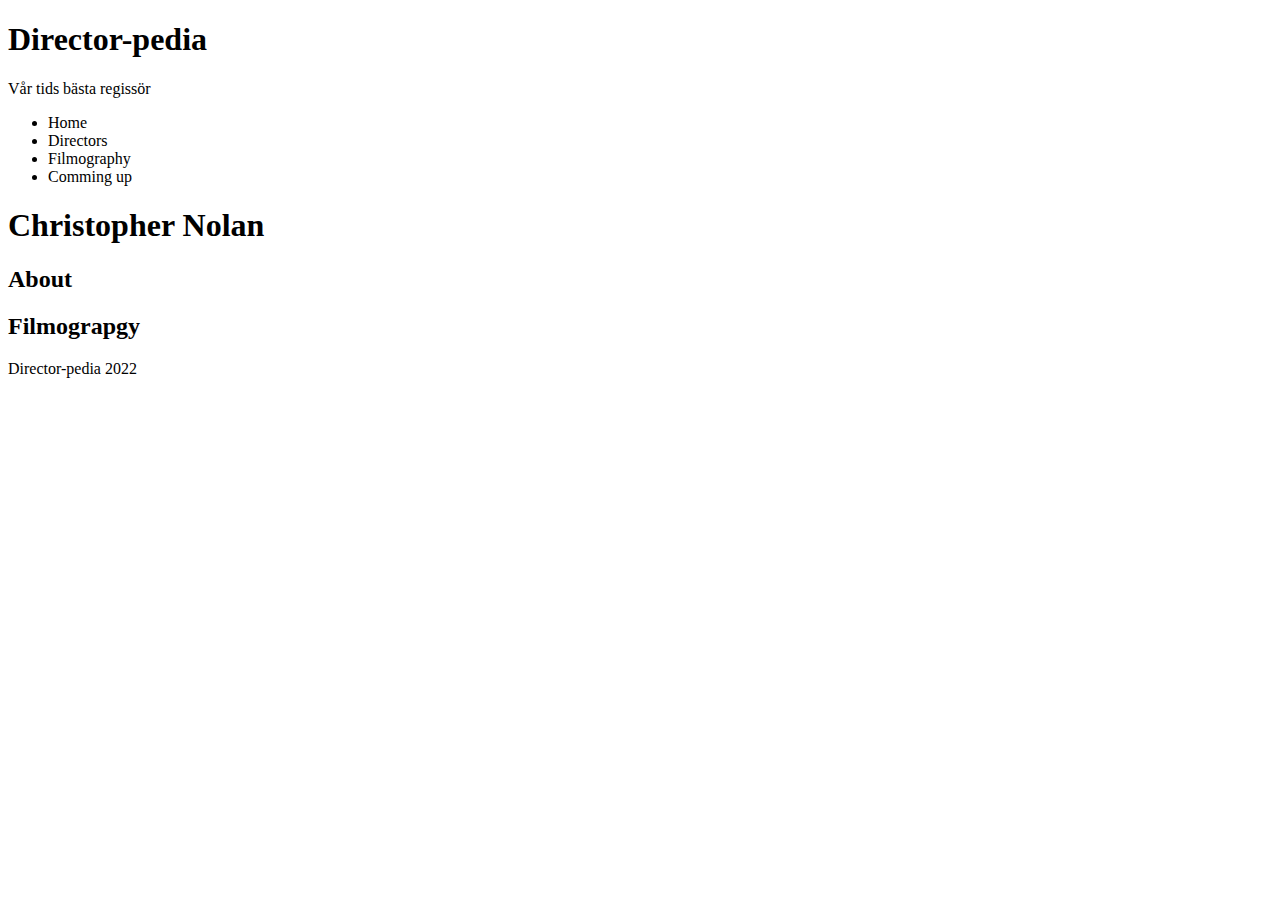
==== index.html @ 8342a910 "Grund-html" ====
<!doctype html>
<html>
    <head>
        <meta charset="utf-8">
        <title></title>
        <link rel="stylesheet" href="stylesheet.css">
    </head>
    <body>
        <h1>Director-pedia</h1>
        <p>Vår tids bästa regissör</p>

        <div id="menu">
            <ul>
                <li>Home</li>
                <li>Directors</li>
                <li>Filmography</li>
                <li>Comming up</li>
            </ul>
        </div>

        <h1>Christopher Nolan</h1>
        <div id="image"> </div>

        <h2>About</h2>
        <p></p>

        <h2>Filmograpgy</h2>
        <p></p>

        <p>Director-pedia 2022</p>

    </body>
</html>
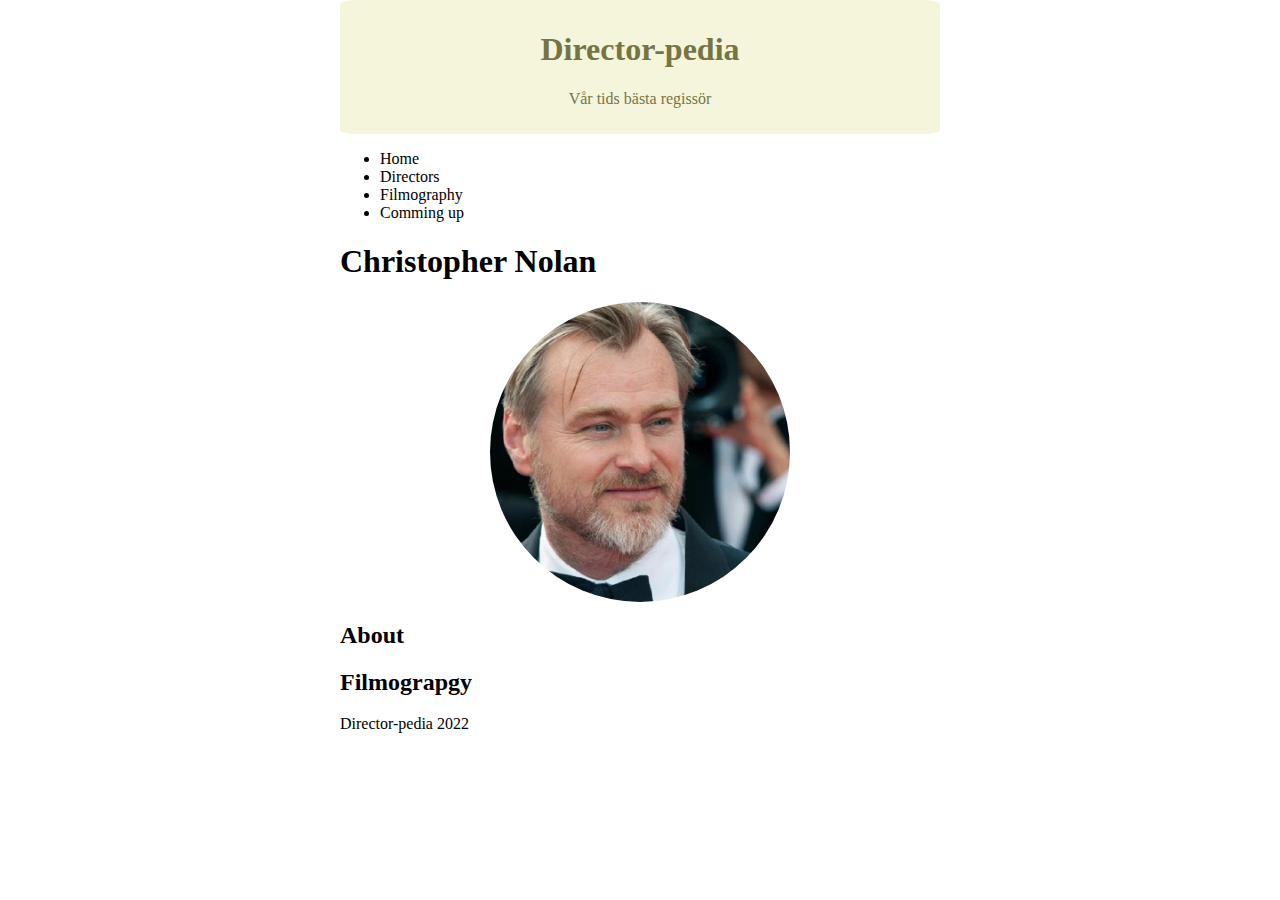
==== commit 1d12fb72: "CSS on header & added image" ====
--- a/index.html
+++ b/index.html
@@ -6,8 +6,10 @@
         <link rel="stylesheet" href="stylesheet.css">
     </head>
     <body>
-        <h1>Director-pedia</h1>
-        <p>Vår tids bästa regissör</p>
+        <div id="header">
+            <h1>Director-pedia</h1>
+            <p>Vår tids bästa regissör</p>
+        </div>
 
         <div id="menu">
             <ul>
--- a/stylesheet.css
+++ b/stylesheet.css
@@ -0,0 +1,25 @@
+body{
+    width:600px;
+    margin:0 auto;
+}
+
+#header{
+    background-color:beige;
+    padding: 10px;
+    border-radius:3%;
+
+    text-align:center;
+    color:rgb(117, 117, 68);
+    font-family:
+}
+
+#image{
+    height:300px;
+    width:300px;
+    margin:0 auto;
+
+    border-radius: 50%;
+    background-image: url("Christopher-Nolan.jpg");
+    background-size:cover;
+    background-position: center;
+}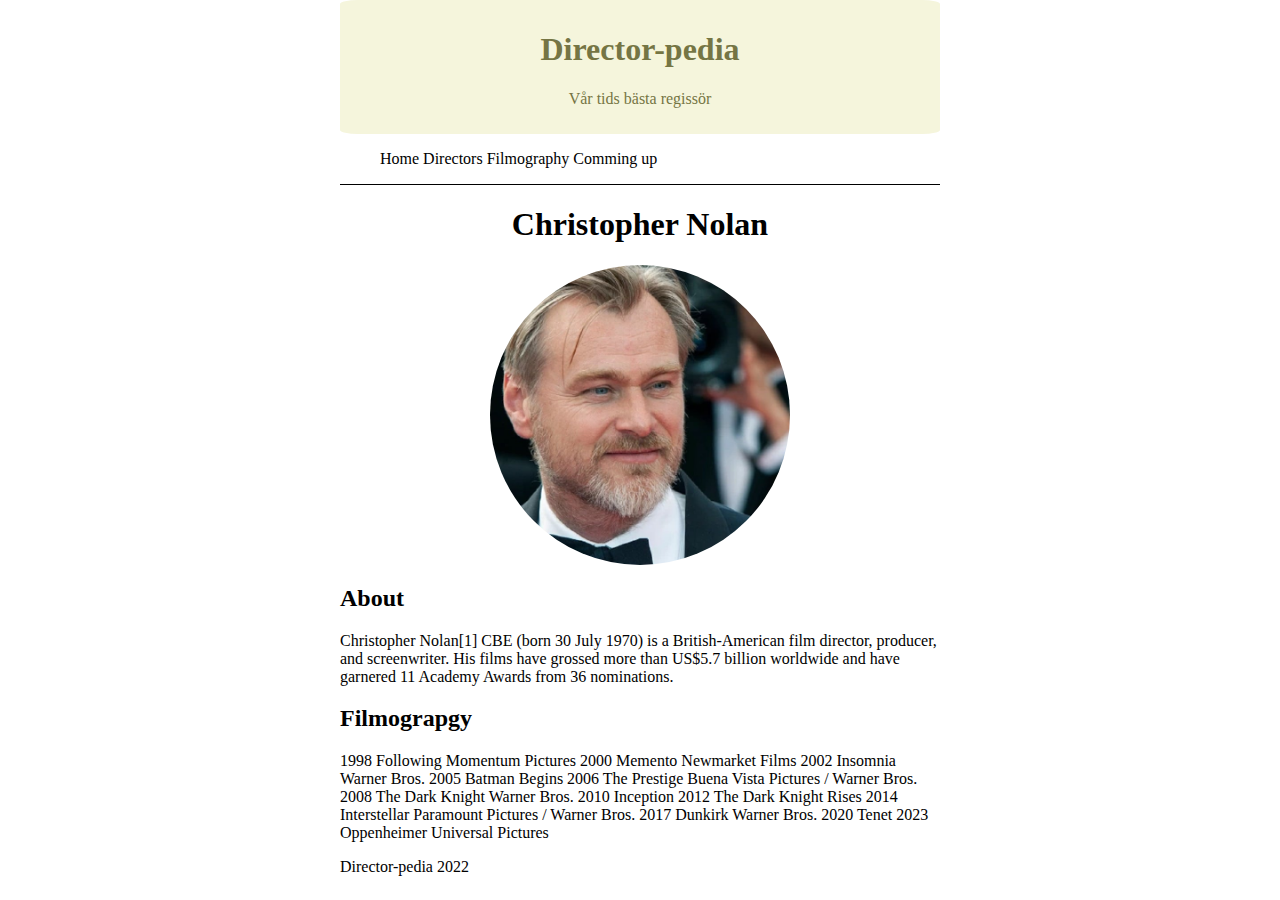
==== commit 117f18ae: "Added paragraph & changed menu" ====
--- a/index.html
+++ b/index.html
@@ -20,14 +20,30 @@
             </ul>
         </div>
 
-        <h1>Christopher Nolan</h1>
+        <h1 id="middle">Christopher Nolan</h1>
         <div id="image"> </div>
+        
 
-        <h2>About</h2>
-        <p></p>
+        <div id="section_1">
+            <h2>About</h2>
+            <p>Christopher Nolan[1] CBE (born 30 July 1970) is a British-American film director, producer, and screenwriter. His films have grossed more than US$5.7 billion worldwide and have garnered 11 Academy Awards from 36 nominations.</p>
+        </div>
 
-        <h2>Filmograpgy</h2>
-        <p></p>
+        <div id="section_2">
+            <h2>Filmograpgy</h2>
+            <p>1998	Following	Momentum Pictures
+                2000	Memento	Newmarket Films
+                2002	Insomnia	Warner Bros.
+                2005	Batman Begins
+                2006	The Prestige	Buena Vista Pictures / Warner Bros.
+                2008	The Dark Knight	Warner Bros.
+                2010	Inception
+                2012	The Dark Knight Rises
+                2014	Interstellar	Paramount Pictures / Warner Bros.
+                2017	Dunkirk	Warner Bros.
+                2020	Tenet
+                2023	Oppenheimer	Universal Pictures</p>
+        </div>
 
         <p>Director-pedia 2022</p>
 
--- a/stylesheet.css
+++ b/stylesheet.css
@@ -13,6 +13,18 @@
     font-family:
 }
 
+#menu{
+    border-bottom:1px solid black;
+}
+
+li{
+    display:inline-block;
+}
+
+#middle{
+    text-align: center;
+}
+
 #image{
     height:300px;
     width:300px;
@@ -22,4 +34,8 @@
     background-image: url("Christopher-Nolan.jpg");
     background-size:cover;
     background-position: center;
+}
+
+#section_1, #section_2{
+    
 }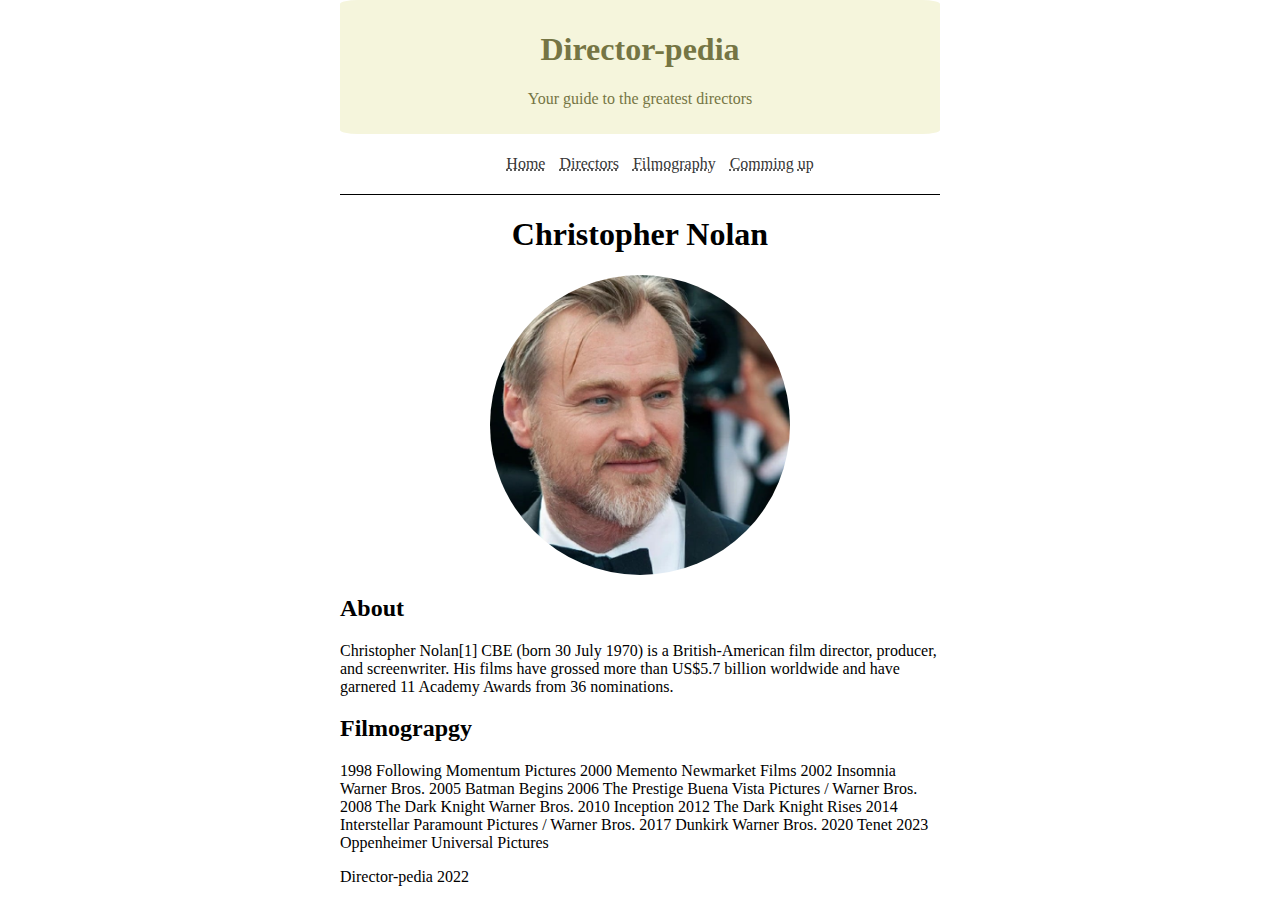
==== commit 2ea3edfb: "Menu decoration and correction" ====
--- a/index.html
+++ b/index.html
@@ -8,15 +8,15 @@
     <body>
         <div id="header">
             <h1>Director-pedia</h1>
-            <p>Vår tids bästa regissör</p>
+            <p>Your guide to the greatest directors</p>
         </div>
 
         <div id="menu">
             <ul>
-                <li>Home</li>
-                <li>Directors</li>
-                <li>Filmography</li>
-                <li>Comming up</li>
+                <li><a href="home.html">Home</a></li>
+                <li><a href="index.html">Directors</a></li>
+                <li><a href="Filmography.html">Filmography</a></li>
+                <li><a href="Comming-up.html">Comming up</a></li>
             </ul>
         </div>
 
--- a/stylesheet.css
+++ b/stylesheet.css
@@ -17,8 +17,17 @@
     border-bottom:1px solid black;
 }
 
+ul{
+    text-align:center;
+}
 li{
     display:inline-block;
+    padding:5px;
+}
+
+a{
+    color: rgb(55, 55, 55);
+    text-decoration: underline dotted;
 }
 
 #middle{
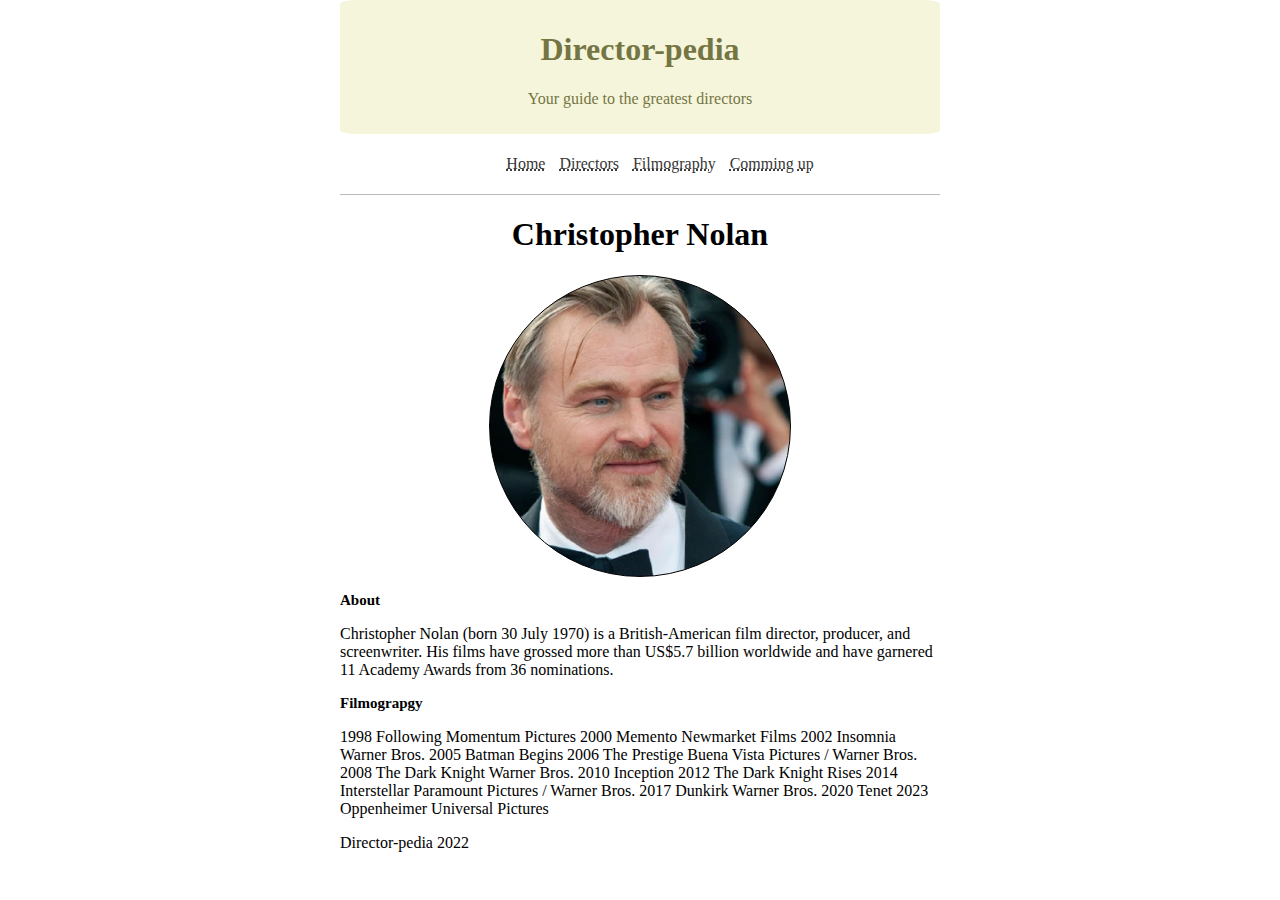
==== commit 62f5bc70: "Text-section styling" ====
--- a/index.html
+++ b/index.html
@@ -24,13 +24,13 @@
         <div id="image"> </div>
         
 
-        <div id="section_1">
-            <h2>About</h2>
-            <p>Christopher Nolan[1] CBE (born 30 July 1970) is a British-American film director, producer, and screenwriter. His films have grossed more than US$5.7 billion worldwide and have garnered 11 Academy Awards from 36 nominations.</p>
+        <div class="section">
+            <p class="sub_head">About</p>
+            <p>Christopher Nolan (born 30 July 1970) is a British-American film director, producer, and screenwriter. His films have grossed more than US$5.7 billion worldwide and have garnered 11 Academy Awards from 36 nominations.</p>
         </div>
 
-        <div id="section_2">
-            <h2>Filmograpgy</h2>
+        <div class="section">
+            <p class="sub_head">Filmograpgy</p>
             <p>1998	Following	Momentum Pictures
                 2000	Memento	Newmarket Films
                 2002	Insomnia	Warner Bros.
@@ -45,7 +45,9 @@
                 2023	Oppenheimer	Universal Pictures</p>
         </div>
 
-        <p>Director-pedia 2022</p>
+    
+            <p>Director-pedia 2022</p>
+     
 
     </body>
 </html>--- a/stylesheet.css
+++ b/stylesheet.css
@@ -14,7 +14,7 @@
 }
 
 #menu{
-    border-bottom:1px solid black;
+    border-bottom:1px solid rgb(186, 186, 186);
 }
 
 ul{
@@ -23,6 +23,8 @@
 li{
     display:inline-block;
     padding:5px;
+    color: rgb(55, 55, 55);
+    text-decoration: underline dotted;
 }
 
 a{
@@ -38,6 +40,7 @@
     height:300px;
     width:300px;
     margin:0 auto;
+    border:1px solid black;
 
     border-radius: 50%;
     background-image: url("Christopher-Nolan.jpg");
@@ -45,6 +48,16 @@
     background-position: center;
 }
 
-#section_1, #section_2{
-    
+.section{
+    font-family: Georgia, 'Times New Roman', Times, serif;
+}
+
+.sub_head{
+    font-family: Georgia, 'Times New Roman', Times, serif;
+    font-size:15px;
+    font-weight: bold;
+}
+
+footer{
+    text-align: center;
 }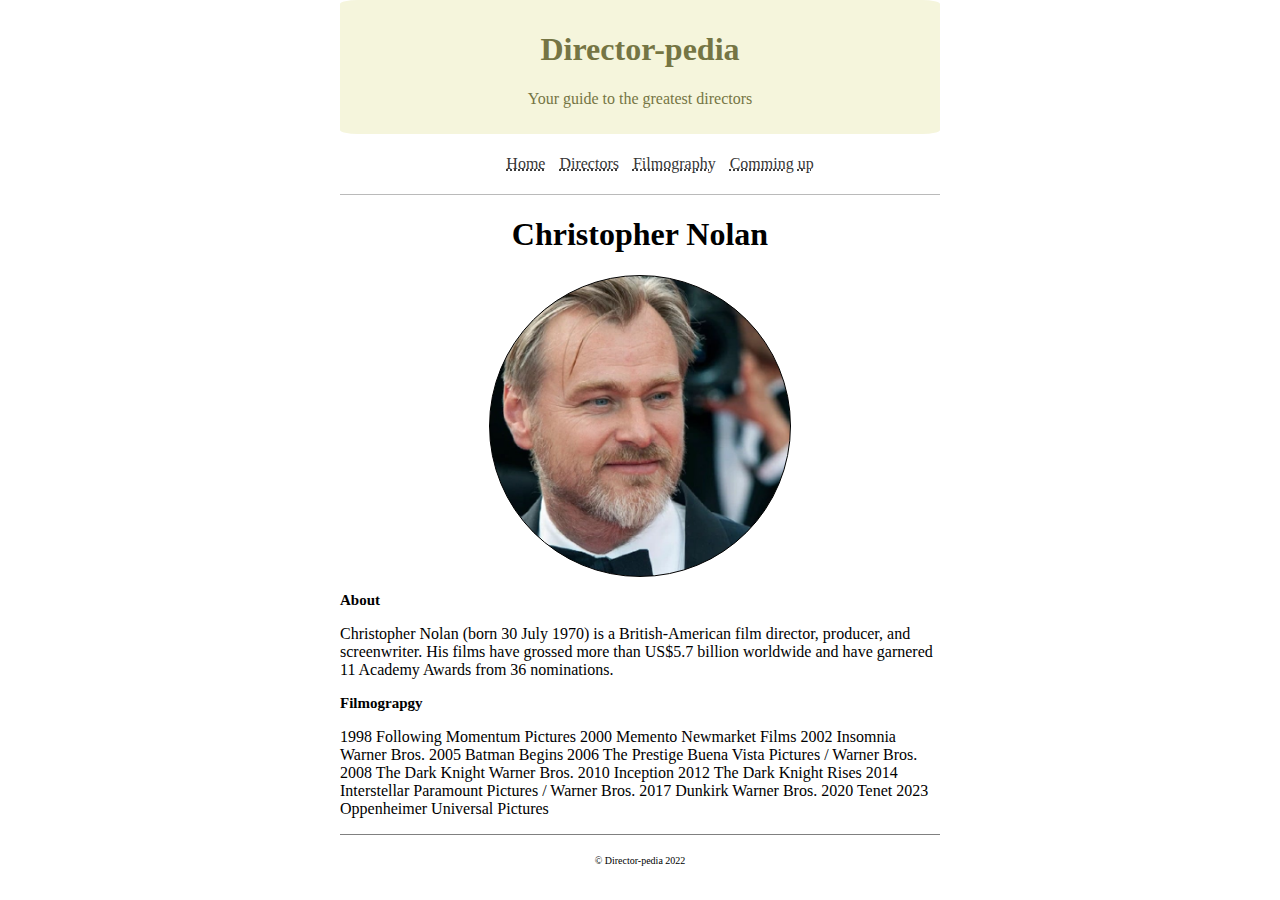
==== commit 1cbf3b1f: "Styled Footer" ====
--- a/index.html
+++ b/index.html
@@ -44,9 +44,9 @@
                 2020	Tenet
                 2023	Oppenheimer	Universal Pictures</p>
         </div>
-
-    
-            <p>Director-pedia 2022</p>
+        <footer>
+            <p>© Director-pedia 2022</p>
+        </footer>
      
 
     </body>
--- a/stylesheet.css
+++ b/stylesheet.css
@@ -60,4 +60,8 @@
 
 footer{
     text-align: center;
+    padding:10px;
+    border-top: 1px solid grey;
+    font-family:Georgia, 'Times New Roman', Times, serif;
+    font-size:10px;
 }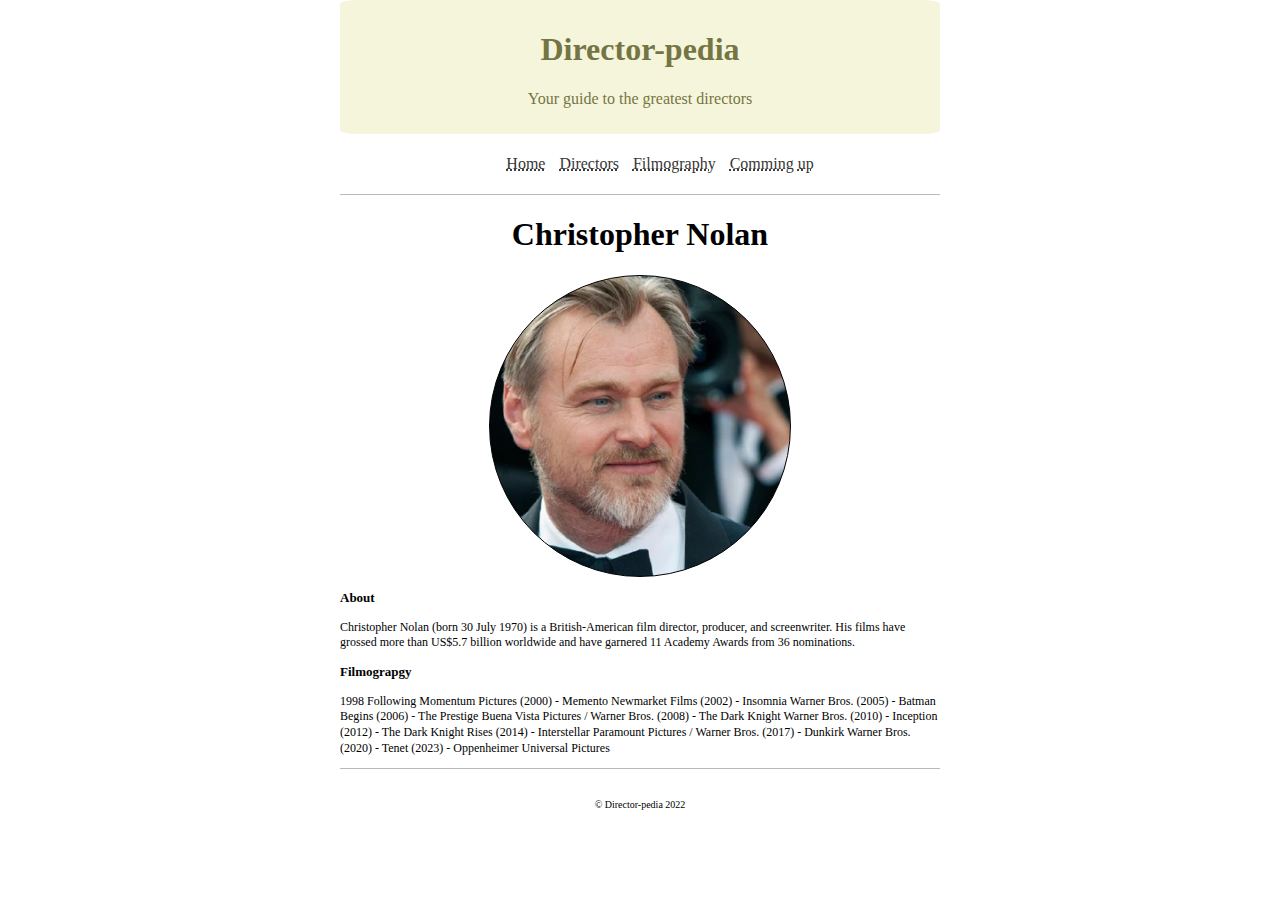
==== commit 8dddeeee: "More praragraph styling" ====
--- a/index.html
+++ b/index.html
@@ -32,17 +32,17 @@
         <div class="section">
             <p class="sub_head">Filmograpgy</p>
             <p>1998	Following	Momentum Pictures
-                2000	Memento	Newmarket Films
-                2002	Insomnia	Warner Bros.
-                2005	Batman Begins
-                2006	The Prestige	Buena Vista Pictures / Warner Bros.
-                2008	The Dark Knight	Warner Bros.
-                2010	Inception
-                2012	The Dark Knight Rises
-                2014	Interstellar	Paramount Pictures / Warner Bros.
-                2017	Dunkirk	Warner Bros.
-                2020	Tenet
-                2023	Oppenheimer	Universal Pictures</p>
+                (2000) -	Memento	Newmarket Films
+                (2002) -	Insomnia	Warner Bros.
+                (2005) -	Batman Begins
+                (2006) -	The Prestige	Buena Vista Pictures / Warner Bros.
+                (2008) -	The Dark Knight	Warner Bros.
+                (2010) -	Inception
+                (2012) -	The Dark Knight Rises
+                (2014) -	Interstellar	Paramount Pictures / Warner Bros.
+                (2017) -	Dunkirk	Warner Bros.
+                (2020) -	Tenet
+                (2023) -	Oppenheimer	Universal Pictures</p>
         </div>
         <footer>
             <p>© Director-pedia 2022</p>
--- a/stylesheet.css
+++ b/stylesheet.css
@@ -50,18 +50,20 @@
 
 .section{
     font-family: Georgia, 'Times New Roman', Times, serif;
+    font-size: 12px;
+    line-height: 1.3;
 }
 
 .sub_head{
     font-family: Georgia, 'Times New Roman', Times, serif;
-    font-size:15px;
+    font-size:13px;
     font-weight: bold;
 }
 
 footer{
     text-align: center;
-    padding:10px;
-    border-top: 1px solid grey;
+    padding:20px;
+    border-top: 1px solid rgb(186, 186, 186);
     font-family:Georgia, 'Times New Roman', Times, serif;
     font-size:10px;
 }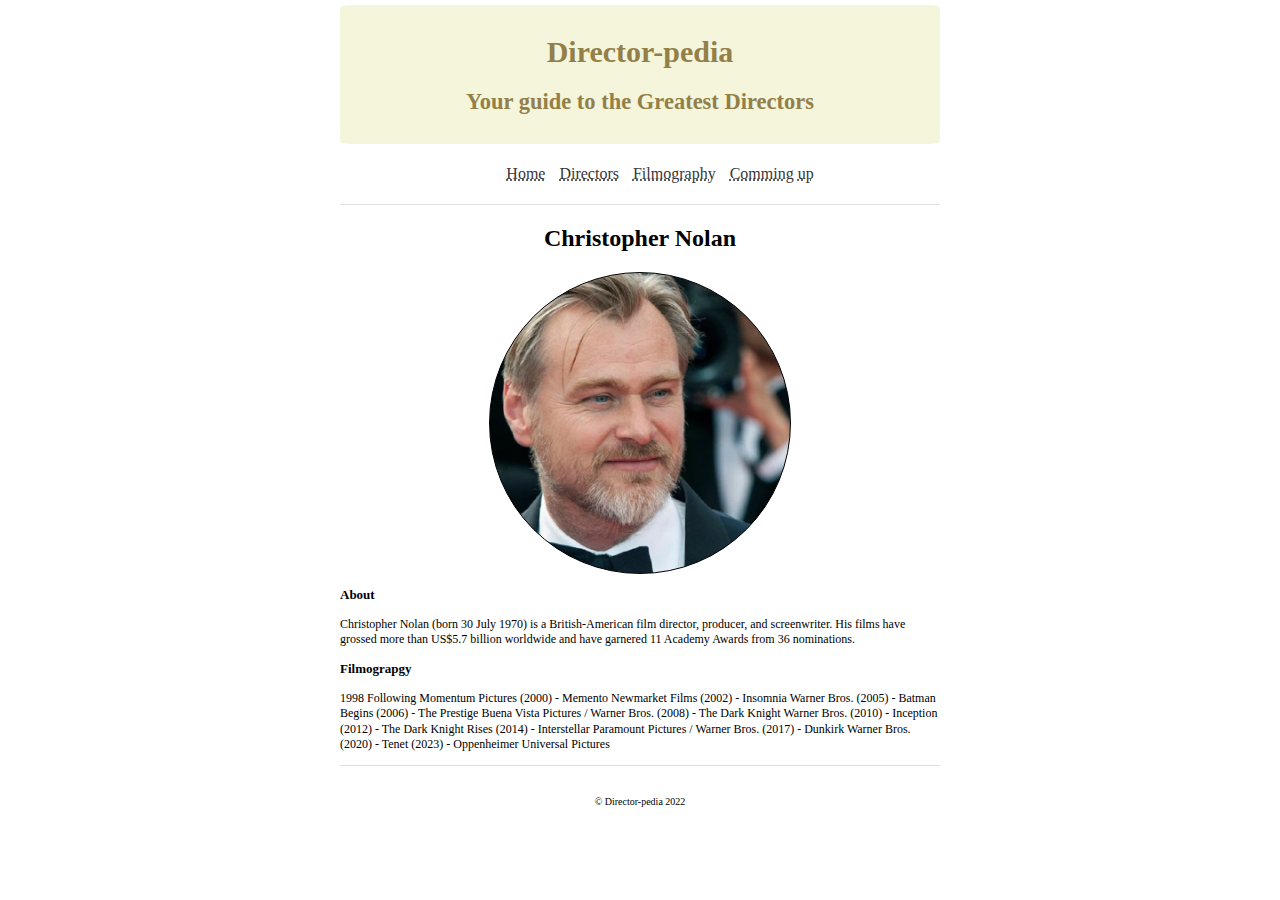
==== commit cdcba4dd: "Details fixed" ====
--- a/index.html
+++ b/index.html
@@ -8,7 +8,7 @@
     <body>
         <div id="header">
             <h1>Director-pedia</h1>
-            <p>Your guide to the greatest directors</p>
+            <h2>Your guide to the Greatest Directors</h2>
         </div>
 
         <div id="menu">
@@ -20,7 +20,7 @@
             </ul>
         </div>
 
-        <h1 id="middle">Christopher Nolan</h1>
+        <h2 id="middle">Christopher Nolan</h2>
         <div id="image"> </div>
         
 
--- a/stylesheet.css
+++ b/stylesheet.css
@@ -6,25 +6,24 @@
 #header{
     background-color:beige;
     padding: 10px;
-    border-radius:3%;
+    border-radius:2%;
+    margin-top:5px;
 
     text-align:center;
-    color:rgb(117, 117, 68);
-    font-family:
+    color:rgb(147, 128, 73);
+    font-family:Georgia, 'Times New Roman', Times, serif;
+    font-size:15px;
 }
 
 #menu{
-    border-bottom:1px solid rgb(186, 186, 186);
+    border-bottom:1px solid rgb(224, 224, 224);
+    text-align:center;
+    
 }
-
-ul{
-    text-align:center;
-}
+    
 li{
     display:inline-block;
     padding:5px;
-    color: rgb(55, 55, 55);
-    text-decoration: underline dotted;
 }
 
 a{
@@ -34,6 +33,8 @@
 
 #middle{
     text-align: center;
+    font-family:Georgia, 'Times New Roman', Times, serif;
+    font-size: 20;
 }
 
 #image{
@@ -49,9 +50,9 @@
 }
 
 .section{
-    font-family: Georgia, 'Times New Roman', Times, serif;
     font-size: 12px;
     line-height: 1.3;
+    font-family:Georgia, 'Times New Roman', Times, serif;
 }
 
 .sub_head{
@@ -63,7 +64,7 @@
 footer{
     text-align: center;
     padding:20px;
-    border-top: 1px solid rgb(186, 186, 186);
+    border-top: 1px solid rgb(224, 224, 224);
     font-family:Georgia, 'Times New Roman', Times, serif;
     font-size:10px;
 }